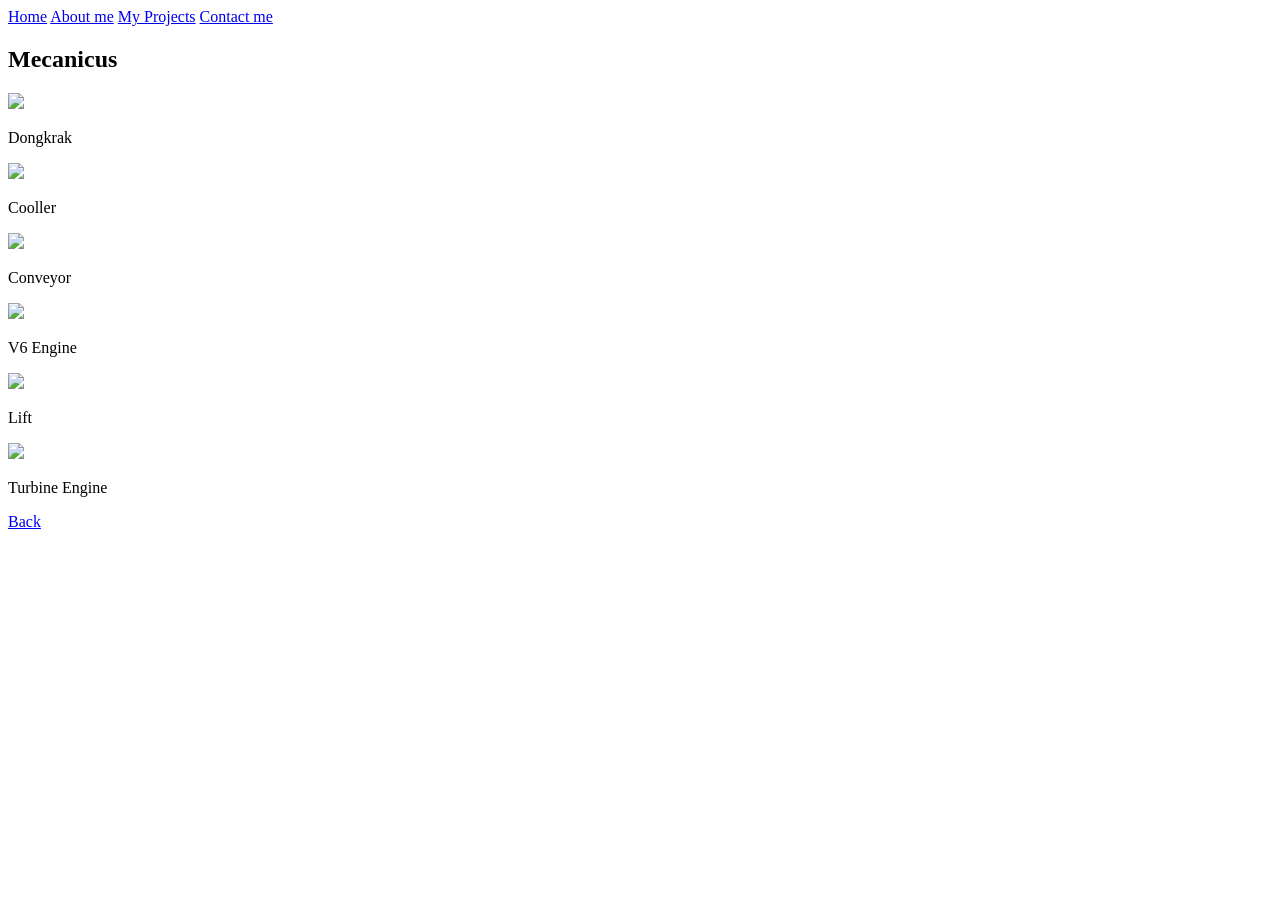
==== Mecanicus.Html @ d0d6bebc "Add files via upload" ====
<!DOCTYPE html>
<html lang="en">
<head>
    <meta charset="UTF-8">
    <meta name="viewport" content="width=
    , initial-scale=1.0">
    <title>Mecanicus Project</title>
    <link rel="stylesheet" href="../CSS/Mecanicus.css">
</head>
<body>
    <nav class="top-menu">
         <a href="index.html">Home</a>
         <a href="#about">About me</a>
         <a href="#project">My Projects</a>
         <a href="#">Contact me</a>
     </nav>
     <section class="tas">
        <div class="judul-z">
                <h1>Mecanicus</h1>
                <h3></h3>
        </div>
        <div class="galer">
            <div class="cad-card">
                <img src="../galery/cad/1.png">
                <p>Dongkrak</p>
            </div>
            <div class="cad-card">
                <img src="../galery/cad/2.png">
                <p>Cooller</p>
            </div>
            <div class="cad-card">
                <img src="../galery/cad/3.png">
                <p>Conveyor</p>
            </div>
            <div class="cad-card">
                <img src="../galery/cad/4.png">
                <p>V6 Engine</p>
            </div>
            <div class="cad-card">
                <img src="../galery/cad/5.png">
                <p>Lift</p>
            </div>
            <div class="cad-card">
                <img src="../galery/cad/6.png">
                <p>Turbine Engine</p>
            </div>
        </div>
        <div class="back-button">
            <a href="index.html">Back</a>
        </div>
     </section>
</body>
</html>
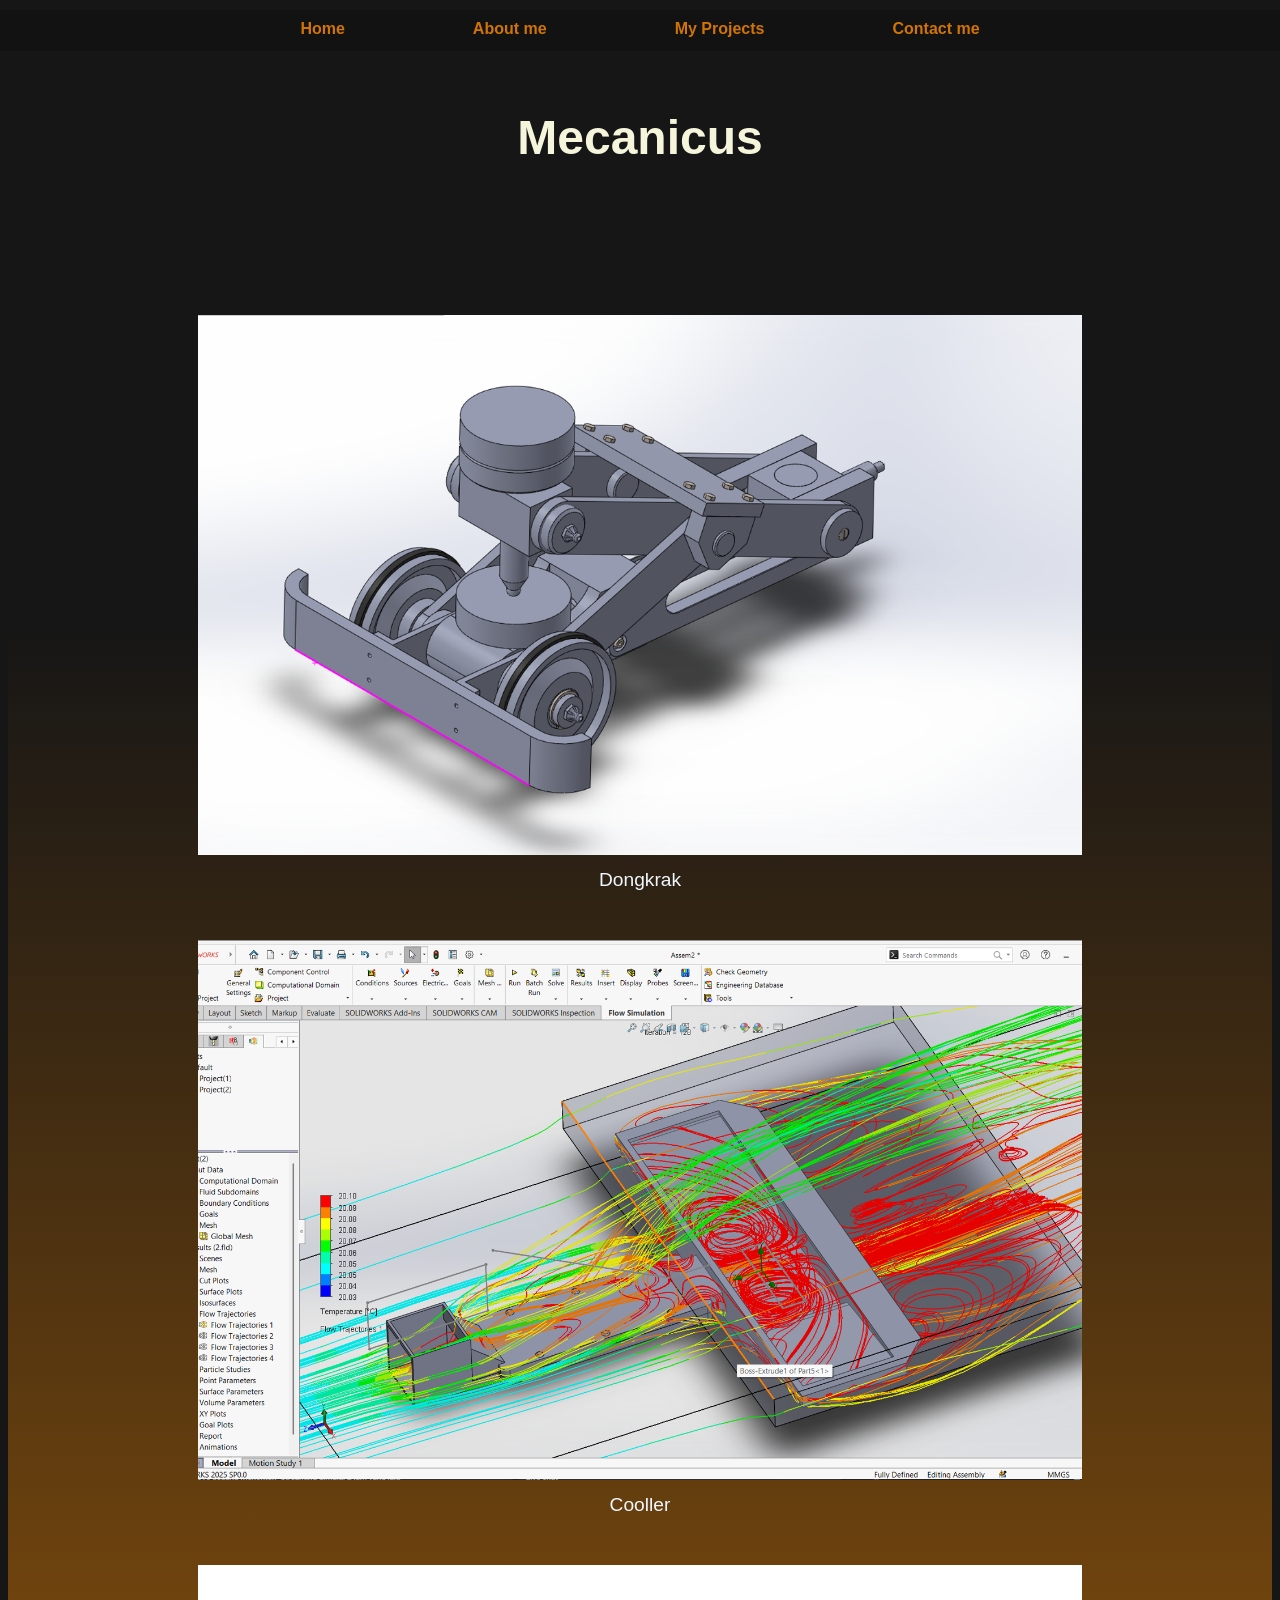
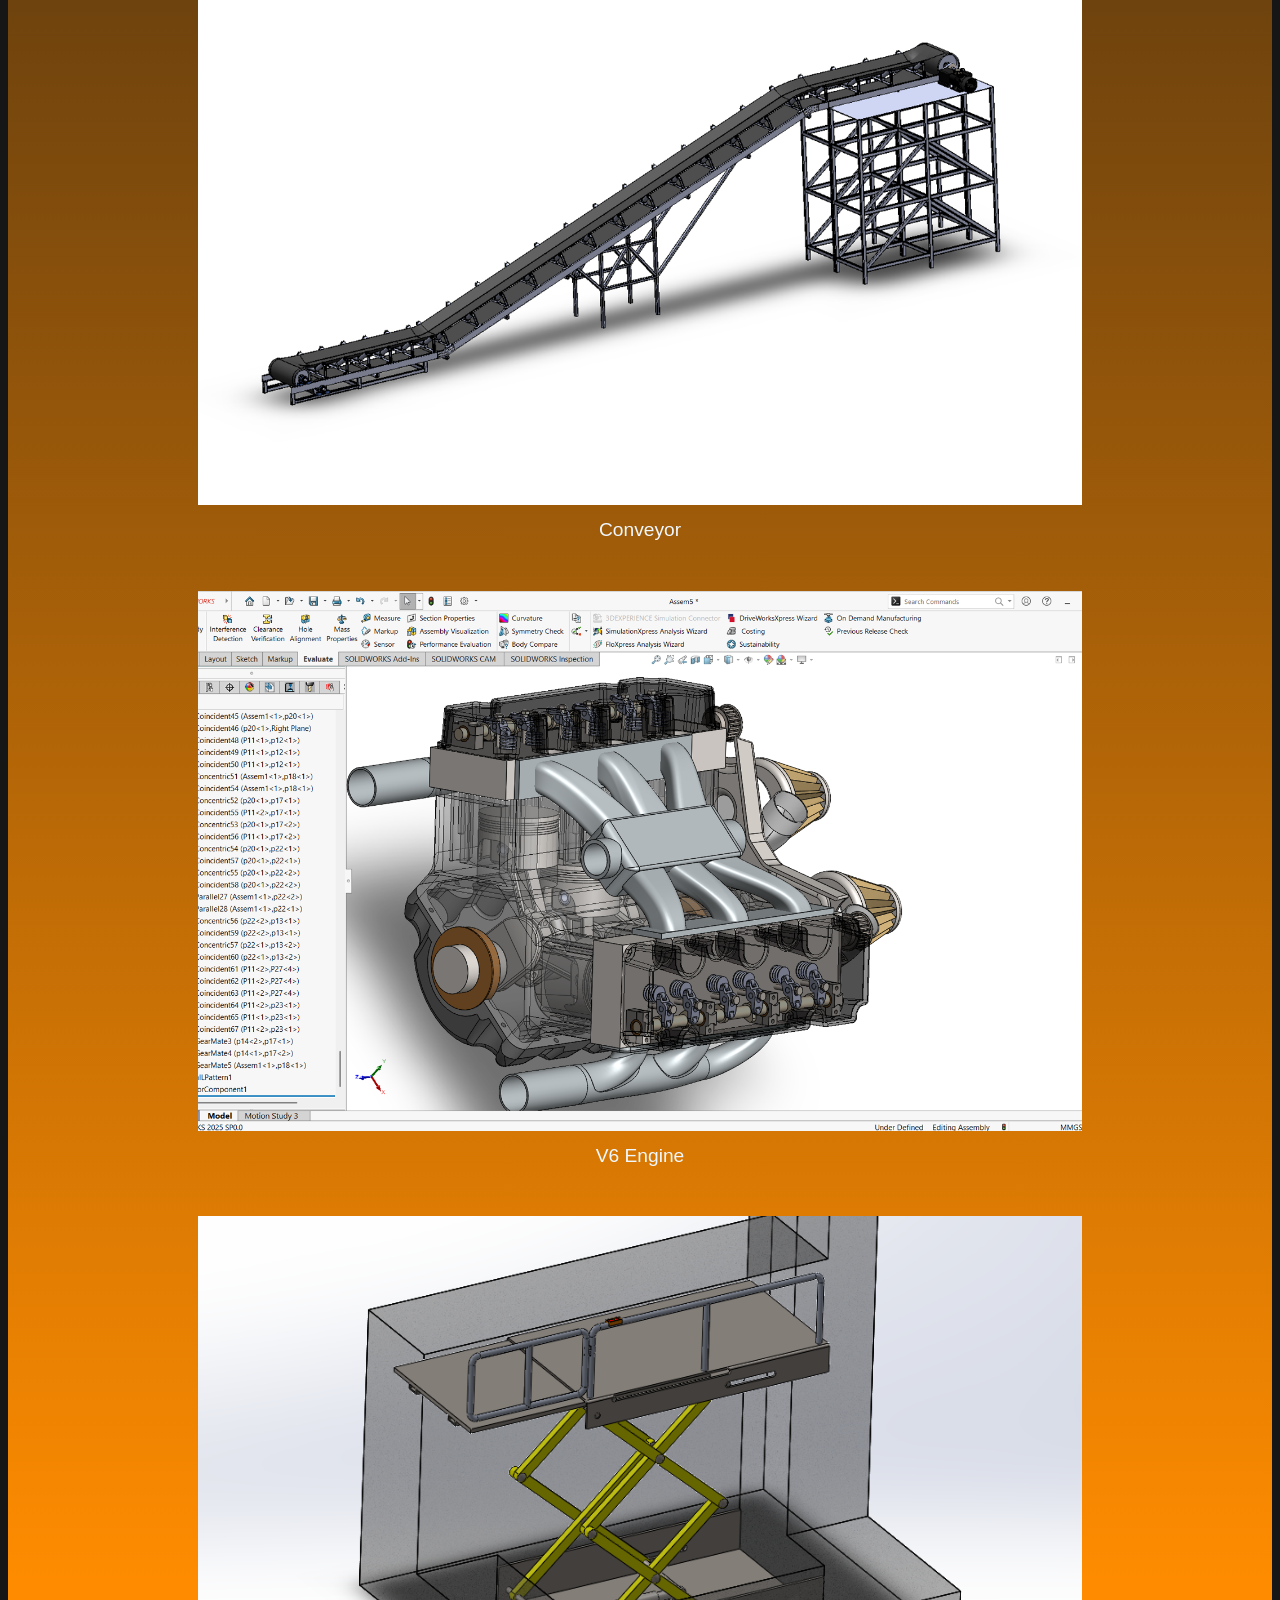
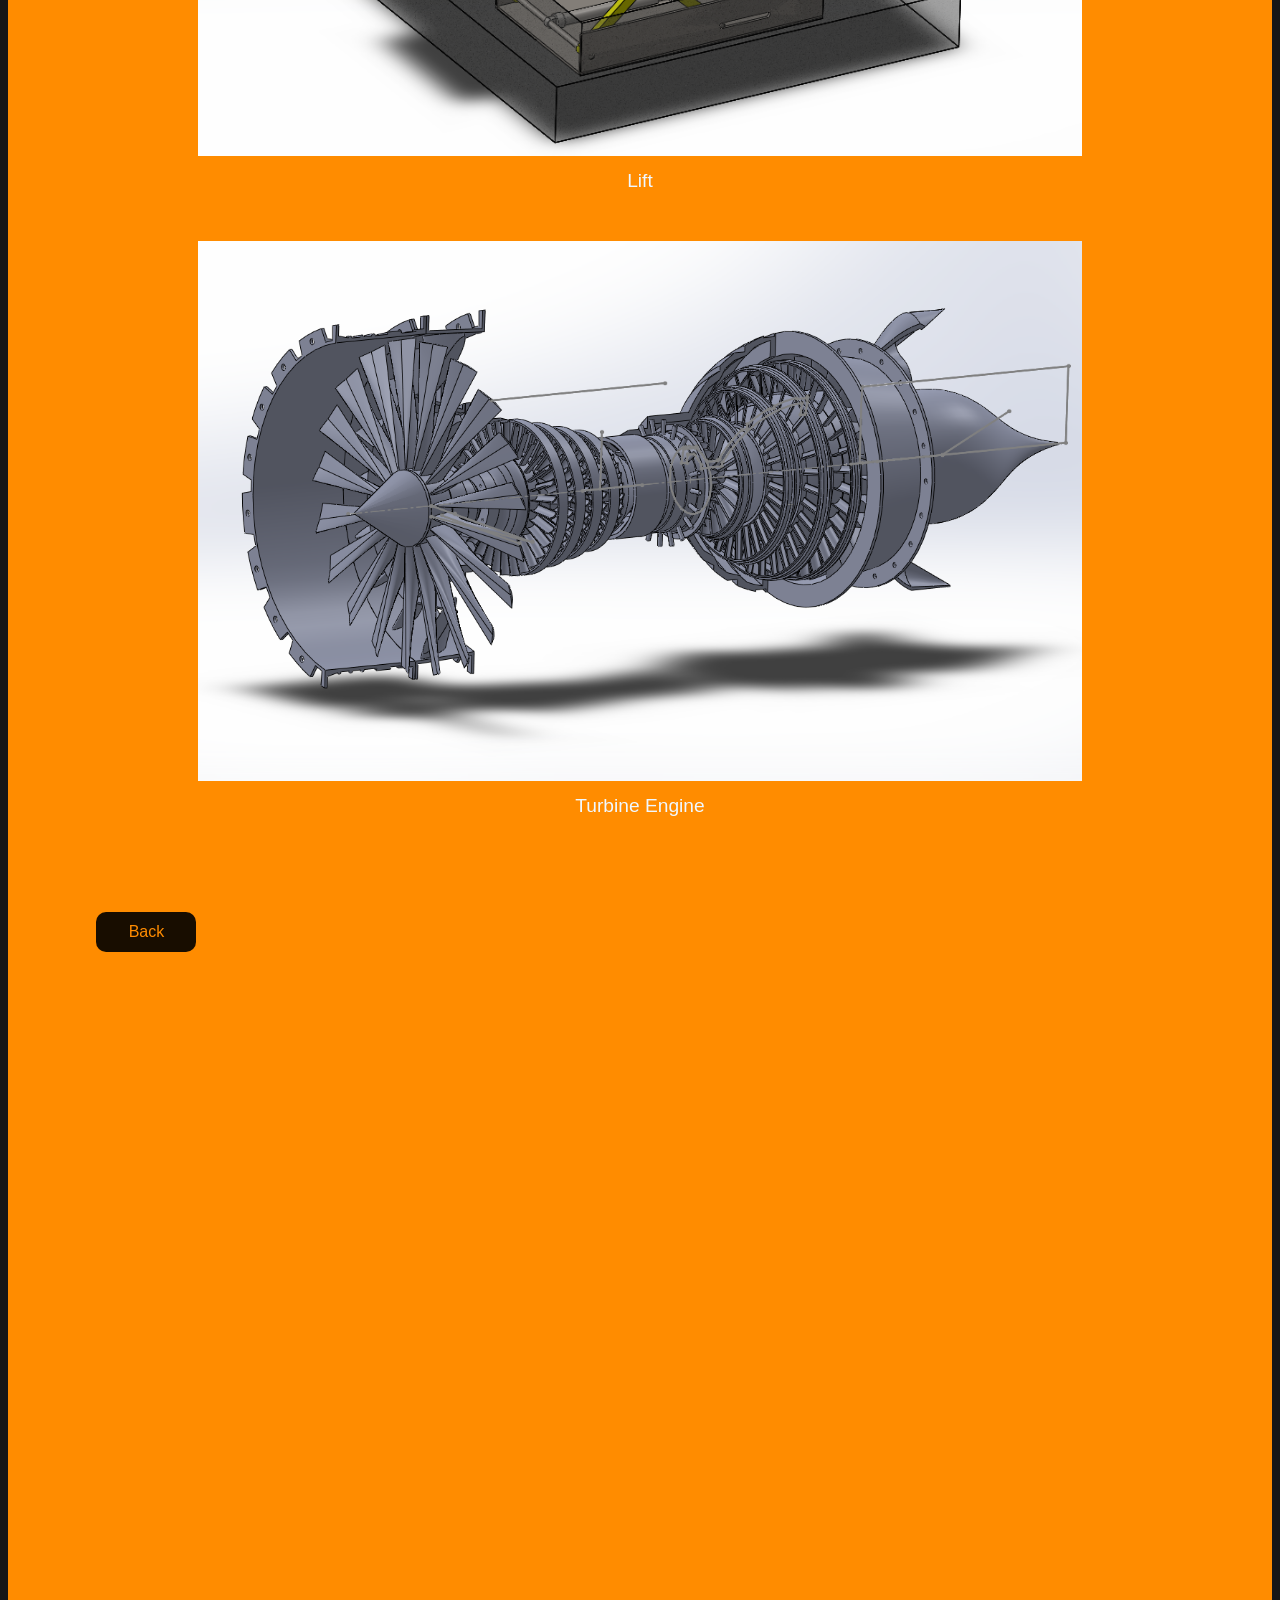
==== commit ff235d96: "Update Mecanicus.Html" ====
--- a/Mecanicus.Html
+++ b/Mecanicus.Html
@@ -5,7 +5,7 @@
     <meta name="viewport" content="width=
     , initial-scale=1.0">
     <title>Mecanicus Project</title>
-    <link rel="stylesheet" href="../CSS/Mecanicus.css">
+    <link rel="stylesheet" href="CSS/Mecanicus.css">
 </head>
 <body>
     <nav class="top-menu">
@@ -50,4 +50,4 @@
         </div>
      </section>
 </body>
-</html>+</html>
--- a/CSS/Mecanicus.css
+++ b/CSS/Mecanicus.css
@@ -0,0 +1,122 @@
+body {
+    background-color: rgb(22, 22, 22);  
+}
+
+.top-menu {
+    position: fixed;
+    top: 0%;
+    left: 0%;
+    width: 100%;
+    margin-right: 12%;
+    display: flex;
+    justify-content: center;
+    top: 10px;
+
+}
+
+.top-menu a {
+    font-family: Arial, Helvetica, sans-serif;
+    color: rgb(255, 140, 0);
+    font-weight: bold;
+    text-decoration: none;
+    background-color: rgb(18, 18, 18);
+    padding: 10px 5%;
+}
+
+.top-menu {
+    height: 41px;
+    width: 100%;
+    background-color: rgb(18, 18, 18);
+    position: fixed;
+    z-index: 1000; 
+    opacity: 80%;
+}
+
+.top-menu a:hover {
+    background-color: orange;
+    color: black;
+    transform: scale(1.3);
+    transition: 0.3s;
+}
+
+@font-face {
+    font-family: 'coolveticaregular';
+    src: url('coolvetica_rg-webfont.woff2') format('woff2'),
+         url('coolvetica_rg-webfont.woff') format('woff');
+    font-weight: normal;
+    font-style: normal;
+
+}
+
+.judul-z h1 {
+    font-family: "coolveticaregular", Arial;
+    font-size: 300%;
+    text-align: center;
+    color: beige;
+}
+
+.judul-z {
+    justify-content: center;
+    margin-top: 110px;
+}
+
+.tas {
+    height: 570vh;
+    background-image: linear-gradient(
+        rgb(22, 22, 22) 10%,
+        rgb(255, 140, 0)60%,
+        rgb(255, 140, 0)170%);     
+}
+
+.galer {
+    display: flex;
+    gap: 30px;
+    flex-wrap: wrap;
+    margin-top: 150px;
+    margin-left: 15%;
+    margin-right: 15%;
+}
+
+.cad-card {
+    width: 1200px;
+    overflow: hidden;
+}
+
+.cad-card img {
+    width: 100%;
+    height: 540px;
+    object-fit: cover;
+}
+
+
+.cad-card p {
+    text-align: center;
+    margin-top: 10px;
+    font-family: Arial, Helvetica, sans-serif;
+    color: aliceblue;
+    font-size: 120%;
+}
+
+.back-button a {
+    width: 100px;
+    height: 40px;
+    background-color: black;
+    border-radius: 10px;
+    opacity: 90%;
+    margin-left: 7%;
+    margin-top: 6%;
+    display: flex;
+    justify-content: center;
+    align-items: center;
+    border-radius: 10px;
+}
+
+.back-button a {
+    font-family: Arial, Helvetica, sans-serif;
+    text-decoration: none;
+    color: rgb(255, 140, 0);
+}
+
+.back-button a:hover {
+    background-color: rgb(47, 47, 47);
+}
